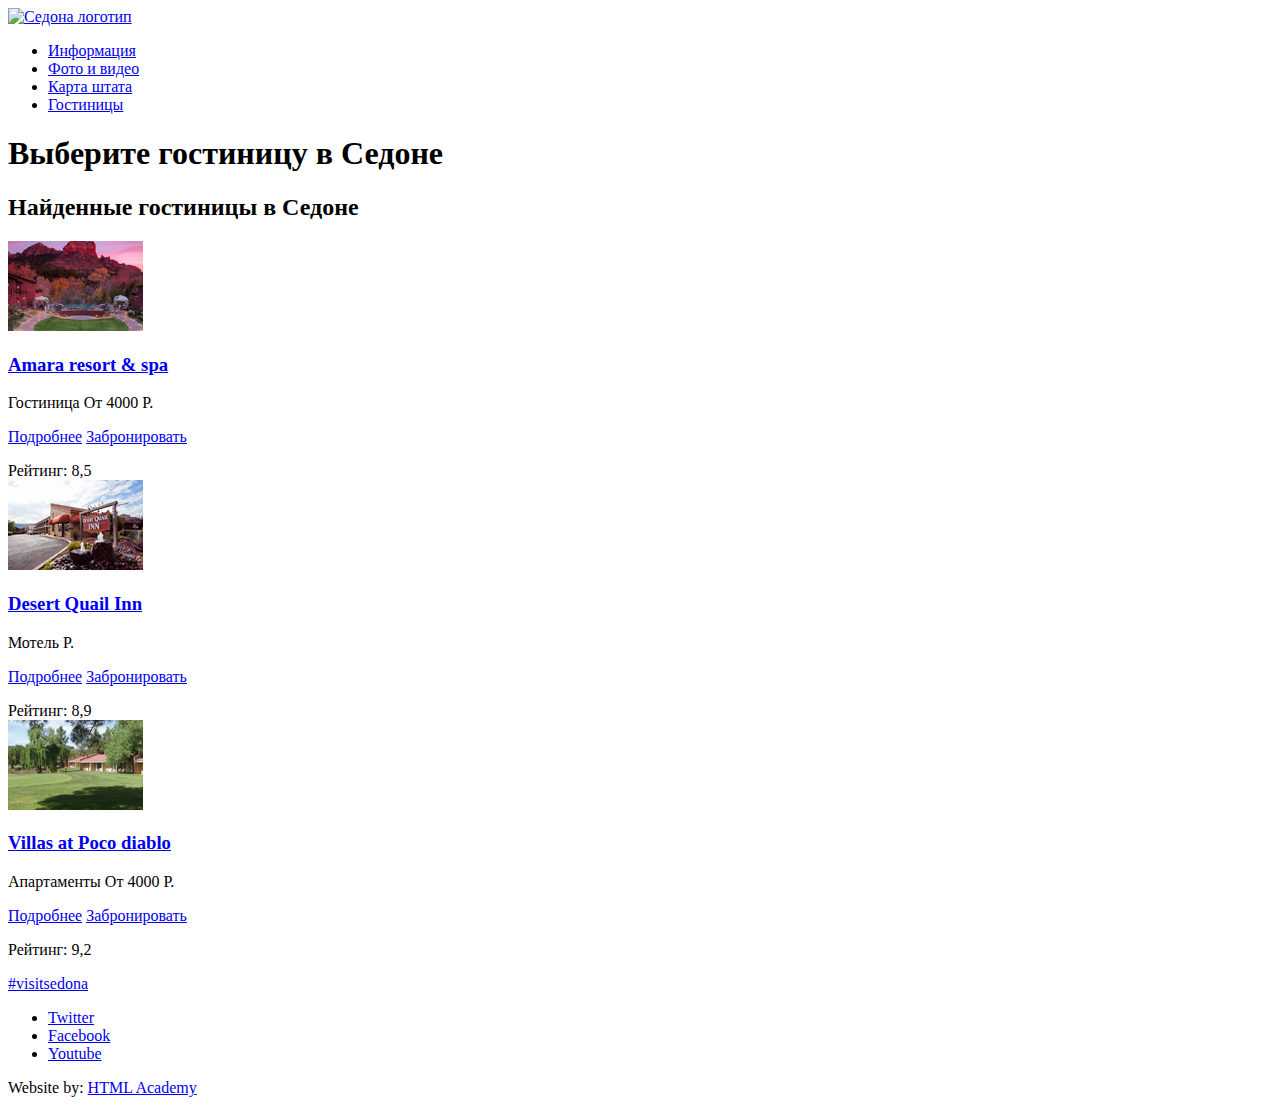
==== hotels.html @ 1a5168df "img переведены в фоны" ====
<!DOCTYPE html>
<html lang="ru">
  <head>
    <meta charset="utf-8">
    <title>HTML Academy: Седона</title>
    <meta name="description" content="Здесь будет дескрип">
    <meta name="keywords" content="Здесь будут ключи">
  </head>
  <body>
    <header class="container">
      <nav class="main-navigation">
        <a class="main-header-logo" href="index.html">
          <img src="img/logo-sedona.svg" width="140" height="71" alt="Седона логотип">
        </a>
        <ul class="main-menu">
          <li>
            <a href="info.html">Информация</a>
          </li>
          <li>
            <a href="photo-video.html">Фото и видео</a>
          </li>
          <li>
            <a href="state-map.html">Карта штата</a>
          </li>
          <li>
            <a href="hotels.html">Гостиницы</a>
          </li>
        </ul>
      </nav>
    </header>
    <main class="container">
      <h1 class="visually-hidden">Выберите гостиницу в Седоне</h1>
      <section class="results">
        <h2 class="visually-hidden">Найденные гостиницы в Седоне</h2>
        <article class="result">
          <div class="hotel-photo">
            <img src="img/amara.jpg" width="135" height="90" alt="Отель Amara resort & spa">
          </div>
          <div class="result-hotel">
            <h3>
              <a href="#">Amara resort & spa</a>
            </h3>
            <span class="type-hotel">Гостиница</span>
            <span class="price-hotel">От 4000 Р.</span>
            <p>
              <a href="#" class="button readmore">Подробнее</a>
              <a href="#" class="button booking">Забронировать</a>
            </p>
          </div>
          <div class="rating-result">
            <div>
              <span class="star"></span>
              <span class="star"></span>
              <span class="star"></span>
              <span class="star"></span>
            </div>
            <span class="rating-result-numb">Рейтинг: 8,5</span>
          </div>
        </article>
        <article class="result">
          <div class="hotel-photo">
          <img src="img/qualinn.jpg" width="135" height="90" alt="Desert Quail Inn">
          </div>
          <div class="result-hotel">
            <h3>
              <a href="#">Desert Quail Inn</a>
            </h3>
            <span class="type-hotel">Мотель Р.</span>
            <p>
              <a href="#" class="button readmore">Подробнее</a>
              <a href="#" class="button booking">Забронировать</a>
            </p>
          </div>
          <div class="rating-result">
            <div>
              <span class="star"></span>
              <span class="star"></span>
              <span class="star"></span>
            </div>
            <span class="rating-result-numb">Рейтинг: 8,9</span>
          </div>
        </article>
        <article class="result">
          <div class="hotel-photo">
            <img src="img/pocodiablo.jpg" width="135" height="90" alt="Villas at Poco diablo">
          </div>
          <div class="result-hotel">
            <h3>
              <a href="#">Villas at Poco diablo</a>
            </h3>
            <span class="type-hotel">Апартаменты</span>
            <span class="price-hotel">От 4000 Р.</span>
            <p>
              <a href="#" class="button readmore">Подробнее</a>
              <a href="#" class="button booking">Забронировать</a>
            </p>
          </div>
          <div class="rating-result">
            <div>
              <span class="star"></span>
              <span class="star"></span>
            </div>
            <span class="rating-result-numb">Рейтинг: 9,2</span>
          </div>
        </article>
      </section>
    </main>
    <footer class="container">
      <p class="sedona-hashtag">
        <a href="#">#visitsedona</a>
      </p>
      <ul>
        <li><a class="social-button" href="#">Twitter</a></li>
        <li><a class="social-button" href="#">Facebook</a></li>
        <li><a class="social-button" href="#">Youtube</a></li>
      </ul>
      <p class="footer-copyright">Website by:
        <a class="button" href="https://htmlacademy.ru">HTML Academy</a>
      </p>
    </footer>
  </body>
</html>
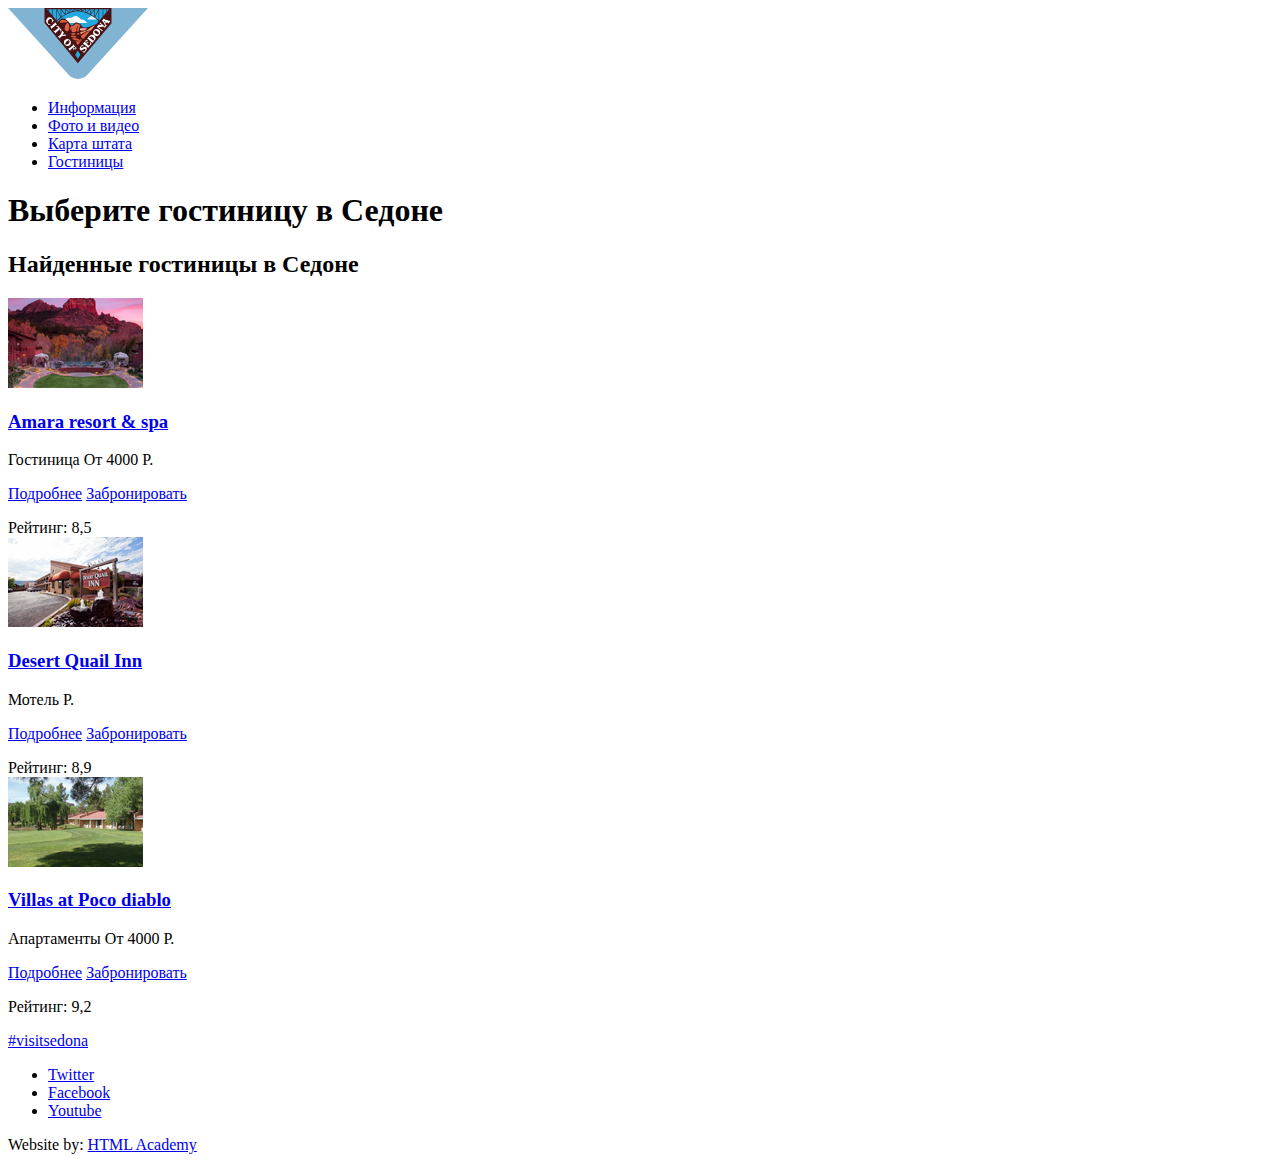
==== commit f9a2caf9: "Добавлена возможность кликов по ссылкам и кнопкам" ====
--- a/hotels.html
+++ b/hotels.html
@@ -9,21 +9,21 @@
   <body>
     <header class="container">
       <nav class="main-navigation">
-        <a class="main-header-logo" href="index.html">
+        <a class="main-header-logo" href="index.html" alt="На главную">
           <img src="img/logo-sedona.svg" width="140" height="71" alt="Седона логотип">
         </a>
         <ul class="main-menu">
           <li>
-            <a href="info.html">Информация</a>
+            <a href="info.html" alt="Информация">Информация</a>
           </li>
           <li>
-            <a href="photo-video.html">Фото и видео</a>
+            <a href="photo-video.html" alt="Фото и видео">Фото и видео</a>
           </li>
           <li>
-            <a href="state-map.html">Карта штата</a>
+            <a href="state-map.html" alt="Карта штата">Карта штата</a>
           </li>
           <li>
-            <a href="hotels.html">Гостиницы</a>
+            <a href="hotels.html" alt="Гостиницы">Гостиницы</a>
           </li>
         </ul>
       </nav>
@@ -110,12 +110,12 @@
         <a href="#">#visitsedona</a>
       </p>
       <ul>
-        <li><a class="social-button" href="#">Twitter</a></li>
-        <li><a class="social-button" href="#">Facebook</a></li>
-        <li><a class="social-button" href="#">Youtube</a></li>
+        <li><a class="social-button" href="#" alt="Посети Седону в Twitter">Twitter</a></li>
+        <li><a class="social-button" href="#" alt="Посети Седону в Facebook">Facebook</a></li>
+        <li><a class="social-button" href="#" alt="Посети Седону в Youtube">Youtube</a></li>
       </ul>
       <p class="footer-copyright">Website by:
-        <a class="button" href="https://htmlacademy.ru">HTML Academy</a>
+        <a class="button" href="https://htmlacademy.ru" alt="Сделано в HTML Academy">HTML Academy</a>
       </p>
     </footer>
   </body>
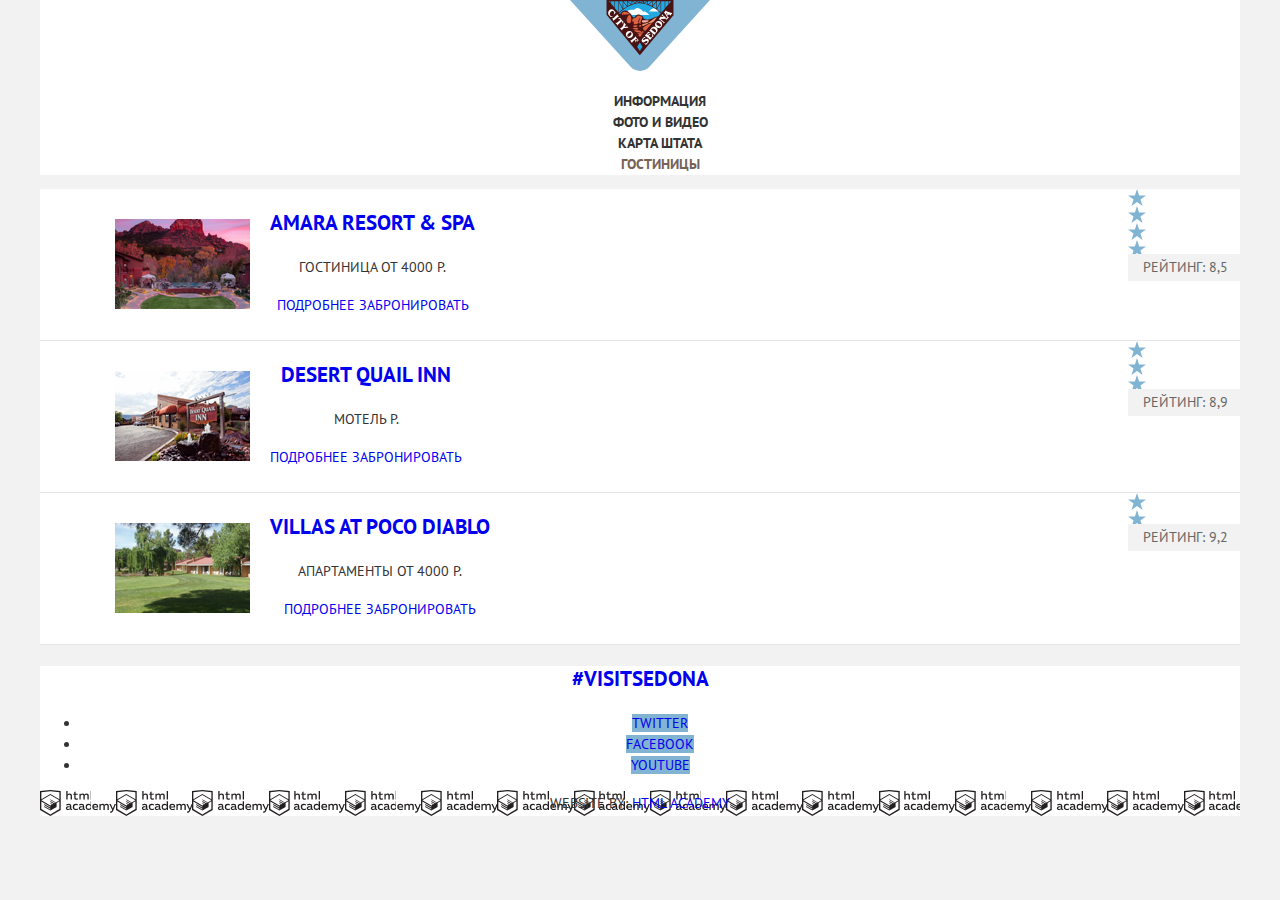
==== commit 5327fac2: "внесены изменения" ====
--- a/hotels.html
+++ b/hotels.html
@@ -1,33 +1,36 @@
 <!DOCTYPE html>
 <html lang="ru">
-  <head>
-    <meta charset="utf-8">
-    <title>HTML Academy: Седона</title>
-    <meta name="description" content="Здесь будет дескрип">
-    <meta name="keywords" content="Здесь будут ключи">
-  </head>
-  <body>
-    <header class="container">
-      <nav class="main-navigation">
-        <a class="main-header-logo" href="index.html" alt="На главную">
-          <img src="img/logo-sedona.svg" width="140" height="71" alt="Седона логотип">
-        </a>
-        <ul class="main-menu">
-          <li>
-            <a href="info.html" alt="Информация">Информация</a>
-          </li>
-          <li>
-            <a href="photo-video.html" alt="Фото и видео">Фото и видео</a>
-          </li>
-          <li>
-            <a href="state-map.html" alt="Карта штата">Карта штата</a>
-          </li>
-          <li>
-            <a href="hotels.html" alt="Гостиницы">Гостиницы</a>
-          </li>
-        </ul>
-      </nav>
-    </header>
+<head>
+  <meta charset="utf-8">
+  <title>HTML Academy: Седона</title>
+  <link href="https://fonts.googleapis.com/css?family=PT+Sans:400,700&subset=latin,cyrillic" rel="stylesheet">
+  <link href="css/normalize.css" rel="stylesheet">
+  <link href="css/style.css" rel="stylesheet">
+  <meta name="description" content="Здесь будет дескрип">
+  <meta name="keywords" content="Здесь будут ключи">
+</head>
+<body>
+  <header class="container">
+    <nav class="main-navigation">
+      <a class="main-header-logo" href="index.html">
+        <img src="img/logo-sedona.svg" width="140" height="71" alt="Седона логотип">
+      </a>
+      <ul class="main-menu">
+        <li>
+          <a href="info.html" class="main-menu-link" title="Информация">Информация</a>
+        </li>
+        <li>
+          <a href="photo-video.html" class="main-menu-link" title="Фото и видео">Фото и видео</a>
+        </li>
+        <li>
+          <a href="state-map.html" class="main-menu-link" title="Карта штата">Карта штата</a>
+        </li>
+        <li>
+          <a href="hotels.html" class="main-menu-link current" title="Гостиницы">Гостиницы</a>
+        </li>
+      </ul>
+    </nav>
+  </header>
     <main class="container">
       <h1 class="visually-hidden">Выберите гостиницу в Седоне</h1>
       <section class="results">
@@ -37,7 +40,7 @@
             <img src="img/amara.jpg" width="135" height="90" alt="Отель Amara resort & spa">
           </div>
           <div class="result-hotel">
-            <h3>
+            <h3 class="name-hotel">
               <a href="#">Amara resort & spa</a>
             </h3>
             <span class="type-hotel">Гостиница</span>
@@ -62,7 +65,7 @@
           <img src="img/qualinn.jpg" width="135" height="90" alt="Desert Quail Inn">
           </div>
           <div class="result-hotel">
-            <h3>
+            <h3 class="name-hotel">
               <a href="#">Desert Quail Inn</a>
             </h3>
             <span class="type-hotel">Мотель Р.</span>
@@ -85,7 +88,7 @@
             <img src="img/pocodiablo.jpg" width="135" height="90" alt="Villas at Poco diablo">
           </div>
           <div class="result-hotel">
-            <h3>
+            <h3 class="name-hotel">
               <a href="#">Villas at Poco diablo</a>
             </h3>
             <span class="type-hotel">Апартаменты</span>
@@ -107,15 +110,15 @@
     </main>
     <footer class="container">
       <p class="sedona-hashtag">
-        <a href="#">#visitsedona</a>
+        <a href="#" title="Наш хэштег">#visitsedona</a>
       </p>
       <ul>
-        <li><a class="social-button" href="#" alt="Посети Седону в Twitter">Twitter</a></li>
-        <li><a class="social-button" href="#" alt="Посети Седону в Facebook">Facebook</a></li>
-        <li><a class="social-button" href="#" alt="Посети Седону в Youtube">Youtube</a></li>
+        <li><a class="social-button" href="#" title="Посети Седону в Twitter">Twitter</a></li>
+        <li><a class="social-button" href="#" title="Посети Седону в Facebook">Facebook</a></li>
+        <li><a class="social-button" href="#" title="Посети Седону в Youtube">Youtube</a></li>
       </ul>
       <p class="footer-copyright">Website by:
-        <a class="button" href="https://htmlacademy.ru" alt="Сделано в HTML Academy">HTML Academy</a>
+        <a class="button" href="https://htmlacademy.ru" title="Сделано в HTML Academy">HTML Academy</a>
       </p>
     </footer>
   </body>
--- a/css/style.css
+++ b/css/style.css
@@ -0,0 +1,356 @@
+body {
+  margin: 0;
+  padding: 0;
+  font-family: "PT Sans", "Arial", sans-serif;
+  font-size: 14px;
+  line-height: 21px;
+  font-weight: normal;
+  color: #333333;
+  text-transform: uppercase;
+  text-align: center;
+  background-color: #f2f2f2;
+}
+a {
+  text-decoration: none;
+}
+.container {
+  width: 1200px;
+  background-color: #ffffff;
+  margin: 0 auto;
+}
+.main-navigation {
+  background-color: #ffffff;
+}
+/*.main-header-logo {
+}*/
+.main-menu {
+  list-style: none;
+  font-weight: 700;
+}
+.main-menu a{
+  color: #333333;
+}
+.main-menu-link:hover,
+.main-menu-link:focus {
+  color: #81b3d2;
+}
+.main-menu-link:active {
+  color: #b2b2b2
+}
+.main-menu-link.current {
+  color: #766357
+}
+.welcome-graphics {
+  min-height: 510px;
+  width: 100%;
+  background-image: url("../img/backgroundphoto.jpg");
+}
+.visually-hidden:not(:focus):not(:active),
+input[type="checkbox"].visually-hidden,
+input[type="radio"].visually-hidden {
+  position: absolute;
+
+  width: 1px;
+  height: 1px;
+  margin: -1px;
+  border: 0;
+  padding: 0;
+
+  white-space: nowrap;
+
+  clip-path: inset(100%);
+  clip: rect(0 0 0 0);
+  overflow: hidden;
+}
+.advantages-h-black {
+  font-size: 21px;
+  line-height: 26px;
+  color: #000000;
+  background-color: #ffffff;
+  font-weight: bold;
+}
+p {
+  line-height: 26px;
+}
+.advantages-detail-text {
+  color: #ffffff;
+  background-color: #81b3d2;
+}
+.advantages-h2-white {
+  font-size: 21px;
+  line-height: 26px;
+  color: #ffffff;
+  font-weight: bold;
+}
+.advantages-list {
+  list-style: none;
+}
+.advantages-detail-description.grey {
+  background-color: #eeeeee;
+}
+.interesting {
+  font-size: 30px;
+  line-height: 36px;
+  color: #000000;
+  font-weight: bold;
+}
+/* форма */
+.search-form-container {
+  position: relative
+}
+.search-btn {
+  margin-top: 35px
+  margin-left: 140px
+  font: inherit;
+  font-size: 21px;
+  text-align: center;
+  color: #ffffff;
+  background-color: #766357;
+  border: none;
+  text-transform: uppercase;
+  width: 568px;
+}
+.search-btn:hover,
+.search-btn:focus {
+  background-color: #604e43;
+}
+.search-btn:active {
+  color: rgba(255, 255, 255, 0.3);
+  background-color: #503e33;
+}
+.search-form {
+  position: absolute;
+  width: 568px;
+  background-color: #ffffff;
+  box-shadow: 7px 7px 15px rgba(0,1,1,0.15);
+  left: 50%;
+  transform: translateX(-300px);
+}
+.date {
+  line-height: 26px;
+  font-size: 14px;
+  color: #000000;
+  font-weight: bold;
+  text-align: left;
+  text-transform: uppercase;
+  background-color: #f2f2f2;
+  border: none;
+}
+.date:hover,
+.date:focus {
+  color: #000000;
+  background-color: #ebebeb;
+}
+.date:active {
+  color: #000000;
+  background-color: #ffffff;
+  border: 2px solid #e5e5e5;
+  border-color: #e5e5e5;
+}
+.form-line label {
+  font: inherit;
+  line-height: 26px;
+  font-size: 14px;
+  font-weight: bold;
+  color: #000000;
+  text-align: left;
+  text-transform: uppercase;
+}
+.search-form input {
+  line-height: 26px;
+  font-size: 14px;
+  color: #000000;
+  font-weight: bold;
+  text-align: left;
+  text-transform: uppercase;
+  background-color: #f2f2f2;
+  border: none;
+}
+.calendar {
+  margin: 0 auto;
+  font: inherit;
+  width: 38px;
+  height: 38px;
+  font-size: 0;
+  display: block;
+  background-position: center;
+  background-image: url("../img/calendar.svg");
+  background-repeat: no-repeat;
+  background-color: #f2f2f2;
+}
+.calendar:hover,
+.calendar:focus {
+  background-color: #ffffff;
+}
+.calendar:active {
+  background-color: #81b3d2;
+
+}
+.date:hover,
+.date:focus {
+  color: #000000;
+  background-color: #ebebeb;
+}
+.date:active {
+  background-color: #ffffff;
+  border: 2px solid #e5e5e5;
+  border-color: #e5e5e5;
+}
+.unit.field {
+  line-height: 26px;
+  font-size: 14px;
+  color: #000000;
+  font-weight: bold;
+  text-transform: uppercase;
+  background-color: #f2f2f2;
+  border: none;
+  text-align: center;
+}
+.minus-btn {
+  line-height: 26px;
+  font-size: 14px;
+  color: #000000;
+  font-weight: bold;
+  text-align: center;
+  text-transform: uppercase;
+  background-color: #f2f2f2;
+  border: none;
+}
+.minus-btn:hover,
+.minus-btn:focus {
+  background-color: #ffffff;
+}
+.minus:active {
+  background-color: #81b3d2;
+}
+.plus-btn {
+  line-height: 26px;
+  font-size: 14px;
+  color: #000000;
+  font-weight: bold;
+  text-align: center;
+  text-transform: uppercase;
+  background-color: #f2f2f2;
+  border: none;
+}
+.plus-btn:hover,
+.plus-btn:focus {
+  background-color: #ffffff;
+}
+.plus-btn:active {
+  background-color: #81b3d2;
+}
+.find-btn {
+  font: inherit;
+  font-size: 21px;
+  color: #ffffff;
+  background-color: #81b3d2;
+  border: none;
+  text-transform: uppercase;
+  font-weight: bold;
+}
+.find-btn:hover,
+.find-btn:focus {
+  background-color: #669ec0;
+}
+.find-btn:active {
+  color: rgba(255, 255, 255, 0.3);
+  background-color: #5496bd;
+}
+/*Список гостиниц*/
+.result {
+    border-bottom: 1px solid #e5e5e5;
+    display: flex;
+}
+.rating-result {
+  margin-left: auto;
+}
+.rating-result-numb {
+  color: #666666;
+  background-color: #f2f2f2;
+  padding: 4px 12px 5px 15px
+}
+.star {
+  background-image: url("../img/star.svg");
+  background-position: center;
+  background-repeat: no-repeat;
+  display: block;
+  width: 18px;
+  height: 17px;
+}
+.hotel-photo {
+  padding: 30px 20px 25px 75px;
+}
+.name-hotel {
+  font-size: 21px;
+  line-height: 26px;
+  color: #ffffff;
+  font-weight: bold;
+}
+.name-hotel:hover,
+.name-hotel:focus {
+  color: #81b3d2
+}
+.name-hotel:active {
+  color: #b2b2b2
+}
+/*футер*/
+.sedona-hashtag {
+  font-size: 21px;
+  line-height: 26px;
+  font-weight: 700;
+  color: #000000;
+  text-decoration: none;
+}
+.social-button {
+  width: 46px;
+  height: 48px;
+  background-color: #81b3d2;
+  background-repeat: no-repeat;
+  list-style: none;
+}
+.social-button-tw {
+  background-image: url("../img/swtwitter.svg");
+}
+.social-button-tw:hover,
+.social-button-tw:focus {
+  background-color: #669ec0;
+}
+.social-button-tw:active {
+  background-color: #5496bd;
+}
+.social-button-fb {
+  background-image: url("../img/swfb.svg");
+}
+.social-button-fb:hover,
+.social-button-fb:focus {
+  background-color: #669ec0;
+}
+.social-button-fb:active {
+  background-color: #5496bd;
+}
+.social-button-you {
+  background-image: url("../img/swyoutube.svg");
+}
+.social-button-you:hover,
+.social-button-you:focus {
+  background-color: #669ec0;
+}
+.social-button-you:active {
+  background-color: #5496bd;
+}
+.footer-copyright {
+  background-image: url("../img/logo-htmlacademy.svg")
+}
+.button-copyright {
+  width: 115px;
+  height: 41px;
+  fill: #231f20;
+}
+.button-copyright:hover,
+.button-copyright:focus {
+  fill: #81b3d2;
+}
+.button-copyright {
+  fill: #bdbbbc;
+}
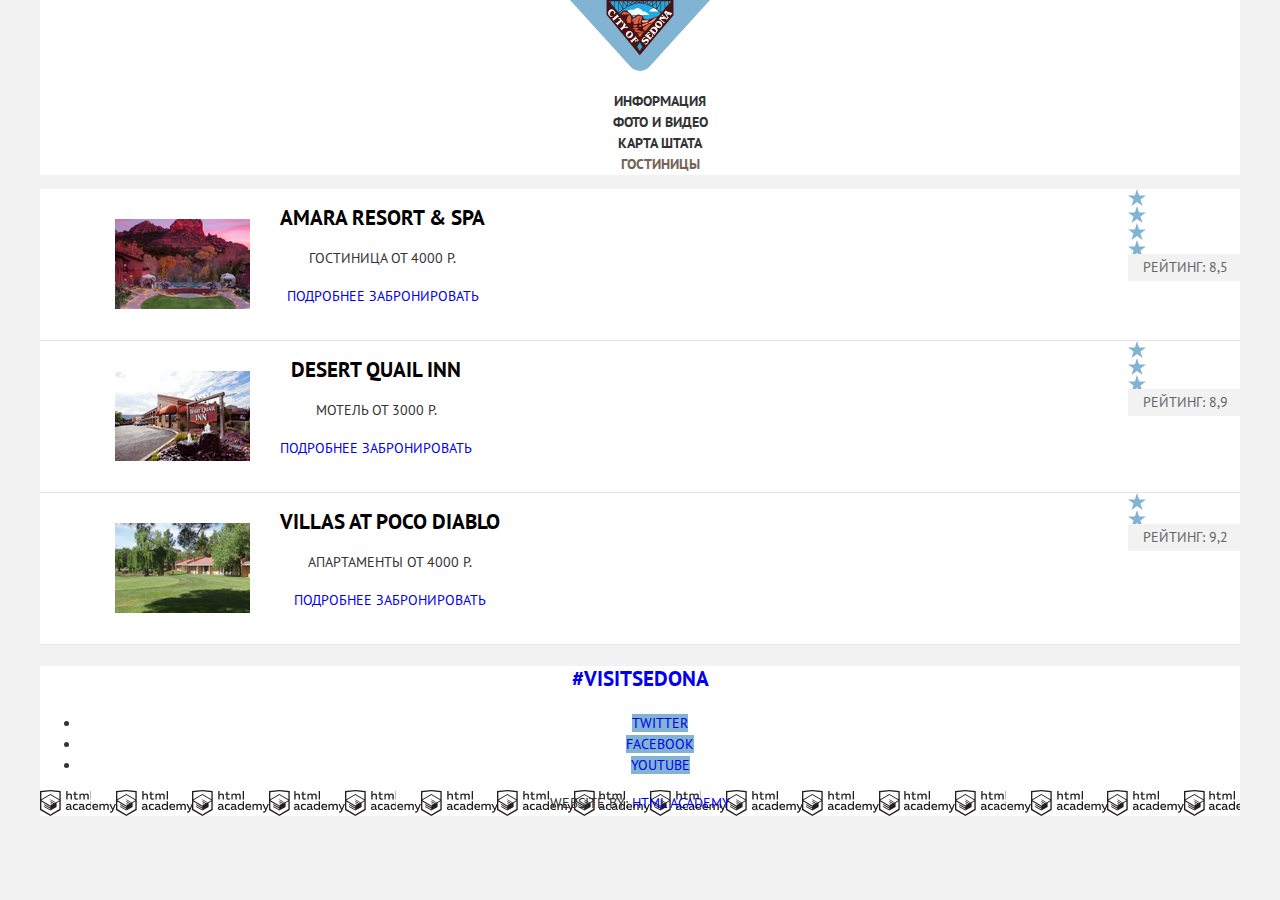
==== commit 654bca7e: "изменения" ====
--- a/hotels.html
+++ b/hotels.html
@@ -46,8 +46,8 @@
             <span class="type-hotel">Гостиница</span>
             <span class="price-hotel">От 4000 Р.</span>
             <p>
-              <a href="#" class="button readmore">Подробнее</a>
-              <a href="#" class="button booking">Забронировать</a>
+              <a href="#" class="button-readmore">Подробнее</a>
+              <a href="#" class="button-booking">Забронировать</a>
             </p>
           </div>
           <div class="rating-result">
@@ -68,10 +68,11 @@
             <h3 class="name-hotel">
               <a href="#">Desert Quail Inn</a>
             </h3>
-            <span class="type-hotel">Мотель Р.</span>
+            <span class="type-hotel">Мотель</span>
+            <span class="price-hotel">От 3000 Р.</span>
             <p>
-              <a href="#" class="button readmore">Подробнее</a>
-              <a href="#" class="button booking">Забронировать</a>
+              <a href="#" class="button-readmore">Подробнее</a>
+              <a href="#" class="button-booking">Забронировать</a>
             </p>
           </div>
           <div class="rating-result">
@@ -94,8 +95,8 @@
             <span class="type-hotel">Апартаменты</span>
             <span class="price-hotel">От 4000 Р.</span>
             <p>
-              <a href="#" class="button readmore">Подробнее</a>
-              <a href="#" class="button booking">Забронировать</a>
+              <a href="#" class="button-readmore">Подробнее</a>
+              <a href="#" class="button-booking">Забронировать</a>
             </p>
           </div>
           <div class="rating-result">
--- a/css/style.css
+++ b/css/style.css
@@ -279,19 +279,21 @@
   height: 17px;
 }
 .hotel-photo {
-  padding: 30px 20px 25px 75px;
-}
-.name-hotel {
-  font-size: 21px;
-  line-height: 26px;
-  color: #ffffff;
-  font-weight: bold;
-}
-.name-hotel:hover,
-.name-hotel:focus {
+  padding: 30px 30px 25px 75px;
+}
+.name-hotel a{
+  margin-top: 25px;
+  margin-bottom: 6px;
+  font-size: 21px;
+  line-height: 26px;
+  color: #000000;
+  font-weight: bold;
+}
+.name-hotel a:hover,
+.name-hotel a:focus {
   color: #81b3d2
 }
-.name-hotel:active {
+.name-hotel a:active {
   color: #b2b2b2
 }
 /*футер*/
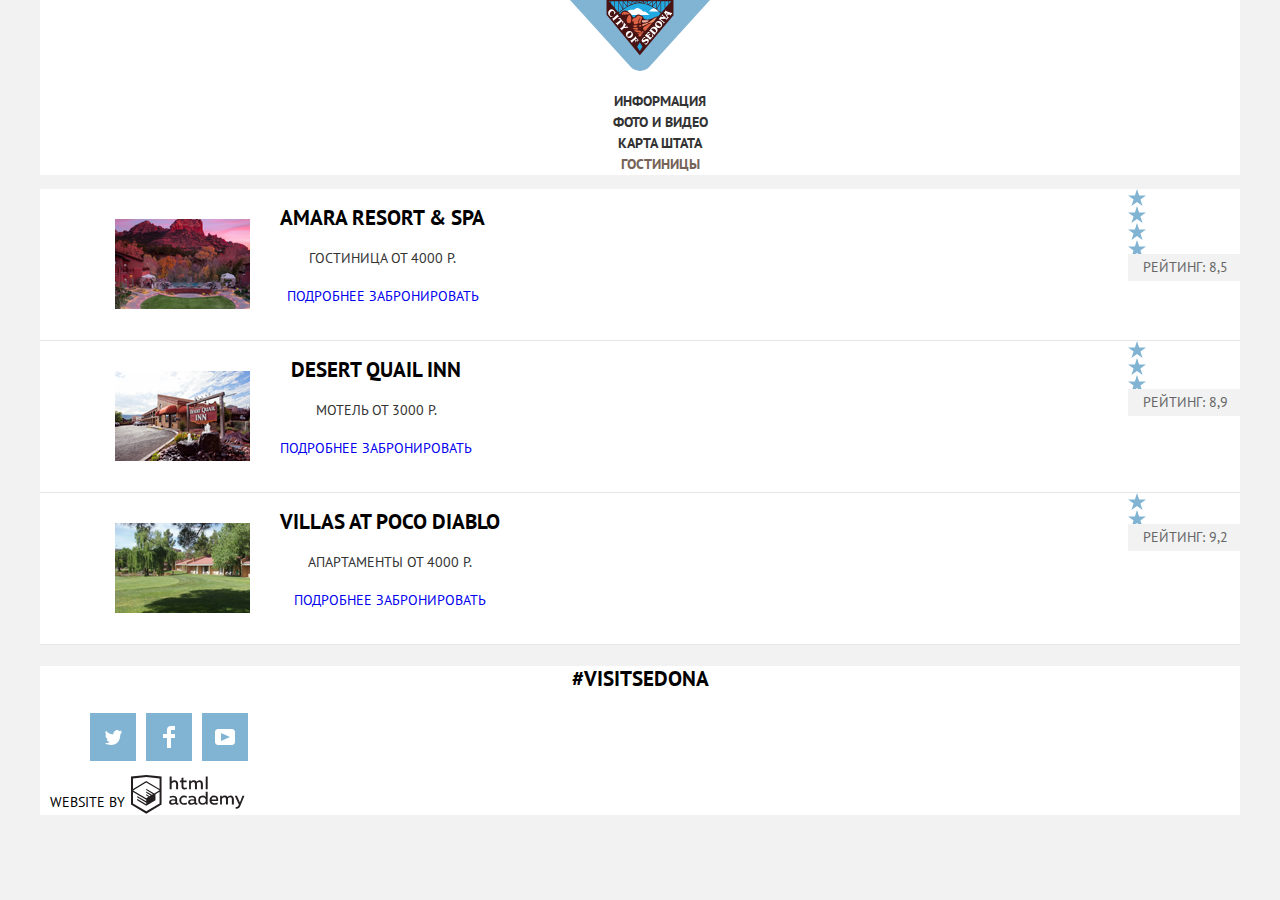
==== commit 73b24c93: "Поправлена форма на главной, футер, изменена карта" ====
--- a/hotels.html
+++ b/hotels.html
@@ -110,17 +110,33 @@
       </section>
     </main>
     <footer class="container">
-      <p class="sedona-hashtag">
-        <a href="#" title="Наш хэштег">#visitsedona</a>
-      </p>
-      <ul>
-        <li><a class="social-button" href="#" title="Посети Седону в Twitter">Twitter</a></li>
-        <li><a class="social-button" href="#" title="Посети Седону в Facebook">Facebook</a></li>
-        <li><a class="social-button" href="#" title="Посети Седону в Youtube">Youtube</a></li>
+      <p class="sedona-hashtag" title="Наш хэштег">#visitsedona</p>
+      <ul class="social-buttons">
+        <li class="social-button">
+          <a class="social-button-tw" href="#" title="Посети Седону в Twitter">
+            <span class="visually-hidden">Twitter</span>
+          </a>
+        </li>
+        <li class="social-button">
+          <a class="social-button-fb" href="#" title="Посети Седону в Facebook">
+            <span class="visually-hidden">Facebook</span>
+          </a>
+        </li>
+        <li class="social-button">
+          <a class="social-button-you" href="#" title="Посети Седону в Youtube">
+            <span class="visually-hidden">Youtube</span>
+          </a>
+        </li>
       </ul>
-      <p class="footer-copyright">Website by:
-        <a class="button" href="https://htmlacademy.ru" title="Сделано в HTML Academy">HTML Academy</a>
-      </p>
+      <div class="footer-copyright">
+        <p class="copyright-text">Website by</p>
+        <a class="button-copyright" href="https://htmlacademy.ru" title="Сделано в HTML Academy">
+          <svg class="copyright-logo" xmlns="http://www.w3.org/2000/svg" viewBox="0 0 115 41" width="115" height="41">
+            <title>HTML Academy</title>
+            <path d="M46.84 28.22a2.07 2.07 0 0 0 .58-.11v1.4a3.41 3.41 0 0 1-1.24.22 1.75 1.75 0 0 1-1.75-1 5.08 5.08 0 0 1-3.3 1.13c-1.59 0-3.06-.87-3.06-2.68 0-2.24 2.08-2.93 3.9-2.93a11.63 11.63 0 0 1 2.28.26v-.31c0-1.09-.8-1.86-2.3-1.86a7.79 7.79 0 0 0-3.15.67v-1.79a10.72 10.72 0 0 1 3.35-.58c2.48 0 4 1.18 4 3.83v3.14a.57.57 0 0 0 .69.61zm-6.76-1.19a1.42 1.42 0 0 0 1.64 1.29 3.56 3.56 0 0 0 2.53-1v-1.51a10.21 10.21 0 0 0-1.9-.22c-1.1.01-2.27.35-2.27 1.45zM53.06 20.62a5.29 5.29 0 0 1 2.7.67v1.79a4.28 4.28 0 0 0-2.42-.73 2.89 2.89 0 1 0 0 5.76 5.26 5.26 0 0 0 2.55-.67v1.8a6.58 6.58 0 0 1-2.9.6 4.42 4.42 0 0 1-4.72-4.54 4.54 4.54 0 0 1 4.79-4.68zM65.84 28.22a2.07 2.07 0 0 0 .58-.11v1.4a3.41 3.41 0 0 1-1.24.22 1.75 1.75 0 0 1-1.75-1 5.08 5.08 0 0 1-3.3 1.13c-1.59 0-3.06-.87-3.06-2.68 0-2.24 2.08-2.93 3.9-2.93a11.63 11.63 0 0 1 2.28.26v-.31c0-1.09-.8-1.86-2.3-1.86a7.79 7.79 0 0 0-3.15.67v-1.79a10.72 10.72 0 0 1 3.35-.58c2.48 0 4 1.18 4 3.83v3.14a.57.57 0 0 0 .69.61zm-6.76-1.19a1.42 1.42 0 0 0 1.64 1.29 3.56 3.56 0 0 0 2.53-1v-1.51a10.21 10.21 0 0 0-1.9-.22c-1.11.01-2.27.35-2.27 1.45zM76.67 16.85v12.76h-1.76v-1.39a4.07 4.07 0 0 1-3.35 1.62 4.62 4.62 0 0 1 0-9.22 4 4 0 0 1 3.15 1.37v-5.14h2zm-4.76 5.48a2.9 2.9 0 0 0 0 5.8 3 3 0 0 0 2.79-1.84v-2.13a3.06 3.06 0 0 0-2.79-1.83zM82.99 20.62c3.48 0 4.68 2.81 4.12 5.34h-6.58c.22 1.57 1.75 2.22 3.35 2.22a6.41 6.41 0 0 0 2.77-.62v1.68a7.5 7.5 0 0 1-3.14.6c-2.68 0-5-1.53-5-4.61a4.39 4.39 0 0 1 4.48-4.61zm.09 1.62a2.39 2.39 0 0 0-2.57 2.26h4.85a2.06 2.06 0 0 0-2.28-2.26zM89.1 29.61v-8.75h1.73v1.09a4 4 0 0 1 2.92-1.33 3 3 0 0 1 2.73 1.4 4.33 4.33 0 0 1 3.06-1.4 3.21 3.21 0 0 1 3.32 3.52v5.47h-2V24.2a1.67 1.67 0 0 0-1.73-1.84 2.94 2.94 0 0 0-2.17 1.18V29.61h-2V24.2a1.67 1.67 0 0 0-1.73-1.84 3.11 3.11 0 0 0-2.32 1.35v5.91h-2zM111.47 20.86h2l-4.1 9.93c-.95 2.28-2.19 3-3.52 3a5 5 0 0 1-1.15-.15v-1.66a3 3 0 0 0 .89.13c.95 0 1.66-.67 2.17-2l.18-.44-4.16-8.82h2.13l3 6.6zM40.66 1.53v5a4 4 0 0 1 2.83-1.2A3.41 3.41 0 0 1 47.1 8.9v5.41h-2V9.15a1.9 1.9 0 0 0-2-2.1 3.08 3.08 0 0 0-2.44 1.46v5.8h-2V1.53h2zM52.43 2.42v3.12h3.17v1.71h-3.17v4c0 1.15.53 1.53 1.66 1.53a4.71 4.71 0 0 0 1.77-.35v1.68a7.14 7.14 0 0 1-2.35.38 2.68 2.68 0 0 1-3-2.88V7.23h-1.6V5.52h1.57V2.88zM58.1 14.29V5.54h1.73v1.09a4 4 0 0 1 2.92-1.33 3 3 0 0 1 2.73 1.4 4.33 4.33 0 0 1 3.06-1.4 3.21 3.21 0 0 1 3.32 3.52v5.47h-2V8.88a1.67 1.67 0 0 0-1.73-1.84 2.94 2.94 0 0 0-2.17 1.18V14.29h-2V8.88a1.67 1.67 0 0 0-1.73-1.84 3.11 3.11 0 0 0-2.32 1.35v5.91h-2zM74.72 1.52h1.95v12.76h-1.95zM15.44.02h-.16L0 1.62v28l15.28 9.09 15.28-9.09v-28zm13.12 28.45l-13.28 7.9L2 28.47V16.99l13.22 7.87v1.43l-9.07-5.4v1.38l9.11 5.47v1.46l-9.1-5.42v1.38l9.11 5.47 9.19-5.5V19.22l4.1-2.45v11.67zm0-13.16l-3.65 2.14-1.68 1-8-4.76v1.38l6.84 4.07h-.06l-.15.09-1 .57-5.64-3.36v1.38l4.45 2.65-1.05.7-3.36-2v1.38l2.21 1.3-2.25 1.35-13.16-7.82 13.17-7.92zm0-1.39L15.21 6.05l-13.2 7.86V3.41l13.28-1.39 13.28 1.39v10.51z"/>
+          </svg>
+        </a>
+      </div>
     </footer>
   </body>
 </html>
--- a/css/style.css
+++ b/css/style.css
@@ -49,15 +49,12 @@
 input[type="checkbox"].visually-hidden,
 input[type="radio"].visually-hidden {
   position: absolute;
-
   width: 1px;
   height: 1px;
   margin: -1px;
   border: 0;
   padding: 0;
-
   white-space: nowrap;
-
   clip-path: inset(100%);
   clip: rect(0 0 0 0);
   overflow: hidden;
@@ -96,19 +93,19 @@
 }
 /* форма */
 .search-form-container {
-  position: relative
+  position: relative;
 }
 .search-btn {
-  margin-top: 35px
-  margin-left: 140px
-  font: inherit;
-  font-size: 21px;
+  padding: 3px 17px;
+  font-size: 21px;
+  font-weight: bold;
   text-align: center;
   color: #ffffff;
   background-color: #766357;
   border: none;
   text-transform: uppercase;
-  width: 568px;
+  width: 513px;
+  padding: 30px 90px;
 }
 .search-btn:hover,
 .search-btn:focus {
@@ -120,11 +117,12 @@
 }
 .search-form {
   position: absolute;
-  width: 568px;
+  width: 513px;
   background-color: #ffffff;
   box-shadow: 7px 7px 15px rgba(0,1,1,0.15);
-  left: 50%;
+  left: 51%;
   transform: translateX(-300px);
+  padding: 30px;
 }
 .date {
   line-height: 26px;
@@ -135,20 +133,22 @@
   text-transform: uppercase;
   background-color: #f2f2f2;
   border: none;
+  margin: 35px;
 }
 .date:hover,
 .date:focus {
   color: #000000;
   background-color: #ebebeb;
+  outline: none;
 }
 .date:active {
   color: #000000;
   background-color: #ffffff;
   border: 2px solid #e5e5e5;
   border-color: #e5e5e5;
+  outline: none;
 }
 .form-line label {
-  font: inherit;
   line-height: 26px;
   font-size: 14px;
   font-weight: bold;
@@ -168,33 +168,32 @@
 }
 .calendar {
   margin: 0 auto;
-  font: inherit;
-  width: 38px;
-  height: 38px;
-  font-size: 0;
-  display: block;
-  background-position: center;
-  background-image: url("../img/calendar.svg");
-  background-repeat: no-repeat;
-  background-color: #f2f2f2;
+  display: block;
+  background-position: center;
+  background-repeat: no-repeat;
+  background-color: #f2f2f2;
+  fill: #cacaca;
 }
 .calendar:hover,
 .calendar:focus {
-  background-color: #ffffff;
+  fill: #000000;
+  outline: none;
 }
 .calendar:active {
-  background-color: #81b3d2;
-
+  fill: #81b3d2;
+  outline: none;
 }
 .date:hover,
 .date:focus {
   color: #000000;
   background-color: #ebebeb;
+  outline: none;
 }
 .date:active {
   background-color: #ffffff;
   border: 2px solid #e5e5e5;
   border-color: #e5e5e5;
+  outline: none;
 }
 .unit.field {
   line-height: 26px;
@@ -206,39 +205,23 @@
   border: none;
   text-align: center;
 }
-.minus-btn {
-  line-height: 26px;
-  font-size: 14px;
-  color: #000000;
+.sign-btn {
+  line-height: 26px;
+  font-size: 14px;
+  color: #a9a9a9;
   font-weight: bold;
   text-align: center;
   text-transform: uppercase;
   background-color: #f2f2f2;
-  border: none;
-}
-.minus-btn:hover,
-.minus-btn:focus {
-  background-color: #ffffff;
-}
-.minus:active {
-  background-color: #81b3d2;
-}
-.plus-btn {
-  line-height: 26px;
-  font-size: 14px;
-  color: #000000;
-  font-weight: bold;
-  text-align: center;
-  text-transform: uppercase;
-  background-color: #f2f2f2;
-  border: none;
-}
-.plus-btn:hover,
-.plus-btn:focus {
-  background-color: #ffffff;
-}
-.plus-btn:active {
-  background-color: #81b3d2;
+}
+.sign-btn:hover,
+.sign-btn:focus {
+  color: #000000;
+  outline: none;
+}
+.sign-btn:active {
+  color: #81b3d2;
+  outline: none;
 }
 .find-btn {
   font: inherit;
@@ -248,14 +231,19 @@
   border: none;
   text-transform: uppercase;
   font-weight: bold;
+  width: 460px;
+  margin-top: 55px;
+  padding: 18px;
 }
 .find-btn:hover,
 .find-btn:focus {
   background-color: #669ec0;
+  outline: none;
 }
 .find-btn:active {
   color: rgba(255, 255, 255, 0.3);
   background-color: #5496bd;
+  outline: none;
 }
 /*Список гостиниц*/
 .result {
@@ -297,32 +285,55 @@
   color: #b2b2b2
 }
 /*футер*/
-.sedona-hashtag {
+.map {
+  position: relative;
+}
+.footer-index {
+  position: absolute;
+  bottom: 0;
+  background: rgba(255,255,255,0.902);
+  width: 1200px;
+}
+.sedona-hashtag{
   font-size: 21px;
   line-height: 26px;
   font-weight: 700;
   color: #000000;
   text-decoration: none;
 }
-.social-button {
+.social-buttons {
+  list-style: none;
+  display: flex;
+}
+.social-button{
+  margin-left: 10px;
+  background-color: #81b3d2;
+  background-repeat: no-repeat;
+  display: flex;
+}
+.social-button-tw{
+  background-image: url("../img/swtwitter.svg");
+  background-position: center;
+  background-repeat: no-repeat;
+  display: block;
   width: 46px;
   height: 48px;
-  background-color: #81b3d2;
-  background-repeat: no-repeat;
-  list-style: none;
-}
-.social-button-tw {
-  background-image: url("../img/swtwitter.svg");
 }
 .social-button-tw:hover,
-.social-button-tw:focus {
+.social-button-tw:focus{
   background-color: #669ec0;
 }
 .social-button-tw:active {
   background-color: #5496bd;
+  opacity: 0.33;
 }
 .social-button-fb {
   background-image: url("../img/swfb.svg");
+  background-position: center;
+  background-repeat: no-repeat;
+  display: block;
+  width: 46px;
+  height: 48px;
 }
 .social-button-fb:hover,
 .social-button-fb:focus {
@@ -330,9 +341,15 @@
 }
 .social-button-fb:active {
   background-color: #5496bd;
+  opacity: 0.33;
 }
 .social-button-you {
   background-image: url("../img/swyoutube.svg");
+  background-position: center;
+  background-repeat: no-repeat;
+  display: block;
+  width: 46px;
+  height: 48px;
 }
 .social-button-you:hover,
 .social-button-you:focus {
@@ -340,19 +357,33 @@
 }
 .social-button-you:active {
   background-color: #5496bd;
+  opacity: 0.33;
 }
 .footer-copyright {
-  background-image: url("../img/logo-htmlacademy.svg")
+  display: flex;
+  height: 40px;
+  padding-left: 10px;
+  padding-right: 10px;
+}
+.copyright-text {
+  display: block;
+  margin-right: 6px;
+  color: #000000;
 }
 .button-copyright {
   width: 115px;
   height: 41px;
   fill: #231f20;
 }
+.button-copyright a {
+  display: block;
+  width: 115px;
+  height: 41px;
+}
 .button-copyright:hover,
 .button-copyright:focus {
   fill: #81b3d2;
 }
-.button-copyright {
+.button-copyright:active {
   fill: #bdbbbc;
 }
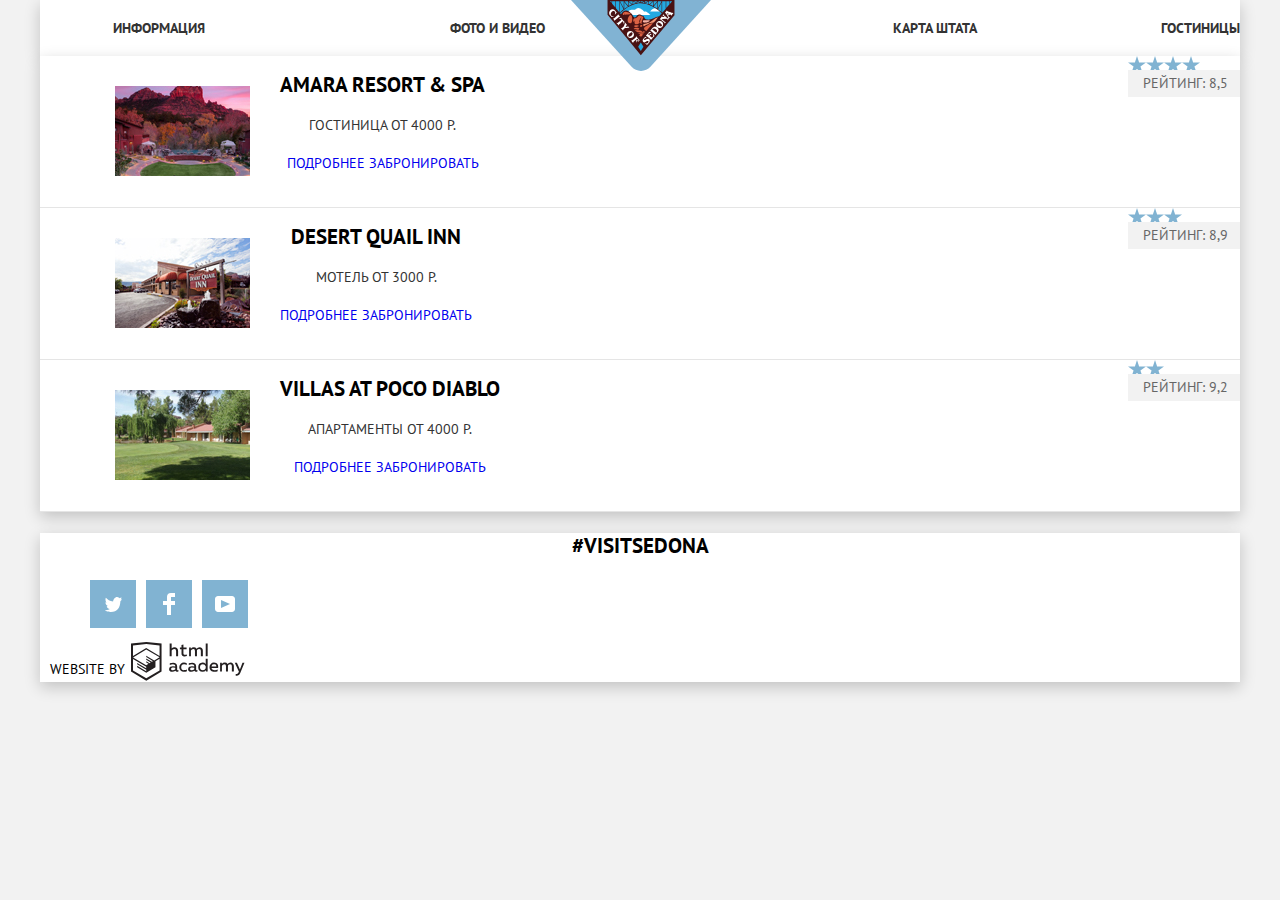
==== commit 05f0a462: "Правки в форму, header" ====
--- a/hotels.html
+++ b/hotels.html
@@ -10,23 +10,23 @@
   <meta name="keywords" content="Здесь будут ключи">
 </head>
 <body>
-  <header class="container">
+  <header class="container header">
     <nav class="main-navigation">
       <a class="main-header-logo" href="index.html">
         <img src="img/logo-sedona.svg" width="140" height="71" alt="Седона логотип">
       </a>
       <ul class="main-menu">
-        <li>
+        <li class="main-menu-left">
           <a href="info.html" class="main-menu-link" title="Информация">Информация</a>
         </li>
-        <li>
+        <li class="main-menu-left">
           <a href="photo-video.html" class="main-menu-link" title="Фото и видео">Фото и видео</a>
         </li>
-        <li>
+        <li class="main-menu-right">
           <a href="state-map.html" class="main-menu-link" title="Карта штата">Карта штата</a>
         </li>
-        <li>
-          <a href="hotels.html" class="main-menu-link current" title="Гостиницы">Гостиницы</a>
+        <li class="main-menu-right">
+          <a href="hotels.html" class="main-menu-link" title="Гостиницы">Гостиницы</a>
         </li>
       </ul>
     </nav>
@@ -51,7 +51,7 @@
             </p>
           </div>
           <div class="rating-result">
-            <div>
+            <div class="stars">
               <span class="star"></span>
               <span class="star"></span>
               <span class="star"></span>
@@ -76,7 +76,7 @@
             </p>
           </div>
           <div class="rating-result">
-            <div>
+            <div class="stars">
               <span class="star"></span>
               <span class="star"></span>
               <span class="star"></span>
@@ -100,7 +100,7 @@
             </p>
           </div>
           <div class="rating-result">
-            <div>
+            <div class="stars">
               <span class="star"></span>
               <span class="star"></span>
             </div>
--- a/css/style.css
+++ b/css/style.css
@@ -9,23 +9,41 @@
   text-transform: uppercase;
   text-align: center;
   background-color: #f2f2f2;
+  position: relative;
 }
 a {
   text-decoration: none;
 }
 .container {
-  width: 1200px;
-  background-color: #ffffff;
-  margin: 0 auto;
+  position: relative;
+  max-width: 1200px;
+  margin-left: auto;
+  margin-right: auto;
+  background-color: #fff;
+  box-shadow: 0 5px 15px 0 rgba(0,1,1,.2);
+}
+.container .header {
+  position: relative;
+  background-color: #fff;
+  z-index: 1;
 }
 .main-navigation {
   background-color: #ffffff;
 }
-/*.main-header-logo {
-}*/
+.main-header-logo {
+  position: absolute;
+  top: 0;
+  left: 50%;
+  margin-left: -69px;
+  z-index: 1;
+}
 .main-menu {
+  line-height: 26px;
   list-style: none;
   font-weight: 700;
+  display: flex;
+  margin: 0;
+  padding: 0;
 }
 .main-menu a{
   color: #333333;
@@ -40,10 +58,35 @@
 .main-menu-link.current {
   color: #766357
 }
+.main-menu-left {
+  padding-right: auto;
+  width: 22.73%;
+  padding: 15px 0;
+  margin-left: 73px;
+  text-align: left;
+}
+.main-menu-right {
+  padding-left: 40px;
+  margin-left: auto;
+  text-align: right;
+  width: 22.73%;
+  padding: 15px 0;
+}
+/*body*/
 .welcome-graphics {
   min-height: 510px;
   width: 100%;
   background-image: url("../img/backgroundphoto.jpg");
+  border-style: none;
+  position: relative;
+  background-color: #e3edf6;
+}
+.intro-welcome {
+  display: block;
+  margin-left: auto;
+  margin-right: auto;
+  padding-top: 76px;
+  padding-bottom: 80px;
 }
 .visually-hidden:not(:focus):not(:active),
 input[type="checkbox"].visually-hidden,
@@ -96,7 +139,6 @@
   position: relative;
 }
 .search-btn {
-  padding: 3px 17px;
   font-size: 21px;
   font-weight: bold;
   text-align: center;
@@ -104,8 +146,11 @@
   background-color: #766357;
   border: none;
   text-transform: uppercase;
-  width: 513px;
-  padding: 30px 90px;
+  width: 568px;
+  padding: 33px 90px;
+  display: block;
+  margin: auto;
+  box-sizing: border-box;
 }
 .search-btn:hover,
 .search-btn:focus {
@@ -117,12 +162,14 @@
 }
 .search-form {
   position: absolute;
-  width: 513px;
+  width: 568px;
   background-color: #ffffff;
   box-shadow: 7px 7px 15px rgba(0,1,1,0.15);
-  left: 51%;
-  transform: translateX(-300px);
+  left: 50%;
+  transform: translateX(-284px);
   padding: 30px;
+  z-index: 1;
+  box-sizing: border-box;
 }
 .date {
   line-height: 26px;
@@ -148,31 +195,56 @@
   border-color: #e5e5e5;
   outline: none;
 }
+.form-line {
+  display: flex;
+}
 .form-line label {
   line-height: 26px;
   font-size: 14px;
   font-weight: bold;
   color: #000000;
+  text-align: center;
+  text-transform: uppercase;
+}
+.half-width {
+  width: 50%;
+}
+.form-line-age {
+  display: flex;
+}
+.calendar-container {
+  display: flex;
+  background-color: #f2f2f2;
+}
+.search-form input {
+  line-height: 26px;
+  font-size: 14px;
+  color: #000000;
+  font-weight: bold;
   text-align: left;
   text-transform: uppercase;
-}
-.search-form input {
-  line-height: 26px;
-  font-size: 14px;
-  color: #000000;
-  font-weight: bold;
-  text-align: left;
-  text-transform: uppercase;
-  background-color: #f2f2f2;
-  border: none;
+  margin: 0;
+  padding: 0;
+}
+input::-webkit-input-placeholder { /* Chrome/Opera/Safari */
+  color: #000000;
+}
+input::-moz-placeholder { /* Firefox 19+ */
+  color: #000000;
+}
+input:-ms-input-placeholder { /* IE 10+ */
+  color: #000000;
+}
+input:-moz-placeholder { /* Firefox 18- */
+  color: #000000;
 }
 .calendar {
-  margin: 0 auto;
-  display: block;
+  margin: 0;
   background-position: center;
   background-repeat: no-repeat;
   background-color: #f2f2f2;
   fill: #cacaca;
+  border: none;
 }
 .calendar:hover,
 .calendar:focus {
@@ -205,6 +277,10 @@
   border: none;
   text-align: center;
 }
+.human-container {
+  display: flex;
+  background-color: #f2f2f2;
+}
 .sign-btn {
   line-height: 26px;
   font-size: 14px;
@@ -213,6 +289,7 @@
   text-align: center;
   text-transform: uppercase;
   background-color: #f2f2f2;
+  border: none;
 }
 .sign-btn:hover,
 .sign-btn:focus {
@@ -258,6 +335,9 @@
   background-color: #f2f2f2;
   padding: 4px 12px 5px 15px
 }
+.stars {
+  display: flex
+}
 .star {
   background-image: url("../img/star.svg");
   background-position: center;
@@ -284,14 +364,18 @@
 .name-hotel a:active {
   color: #b2b2b2
 }
+/*карта*/
+.map {
+  position: relative;
+}
+.map-container {
+    background-image: url("../img/map.png");
+}
 /*футер*/
-.map {
-  position: relative;
-}
 .footer-index {
   position: absolute;
   bottom: 0;
-  background: rgba(255,255,255,0.902);
+  background: rgba(255,255,255,0.9);
   width: 1200px;
 }
 .sedona-hashtag{
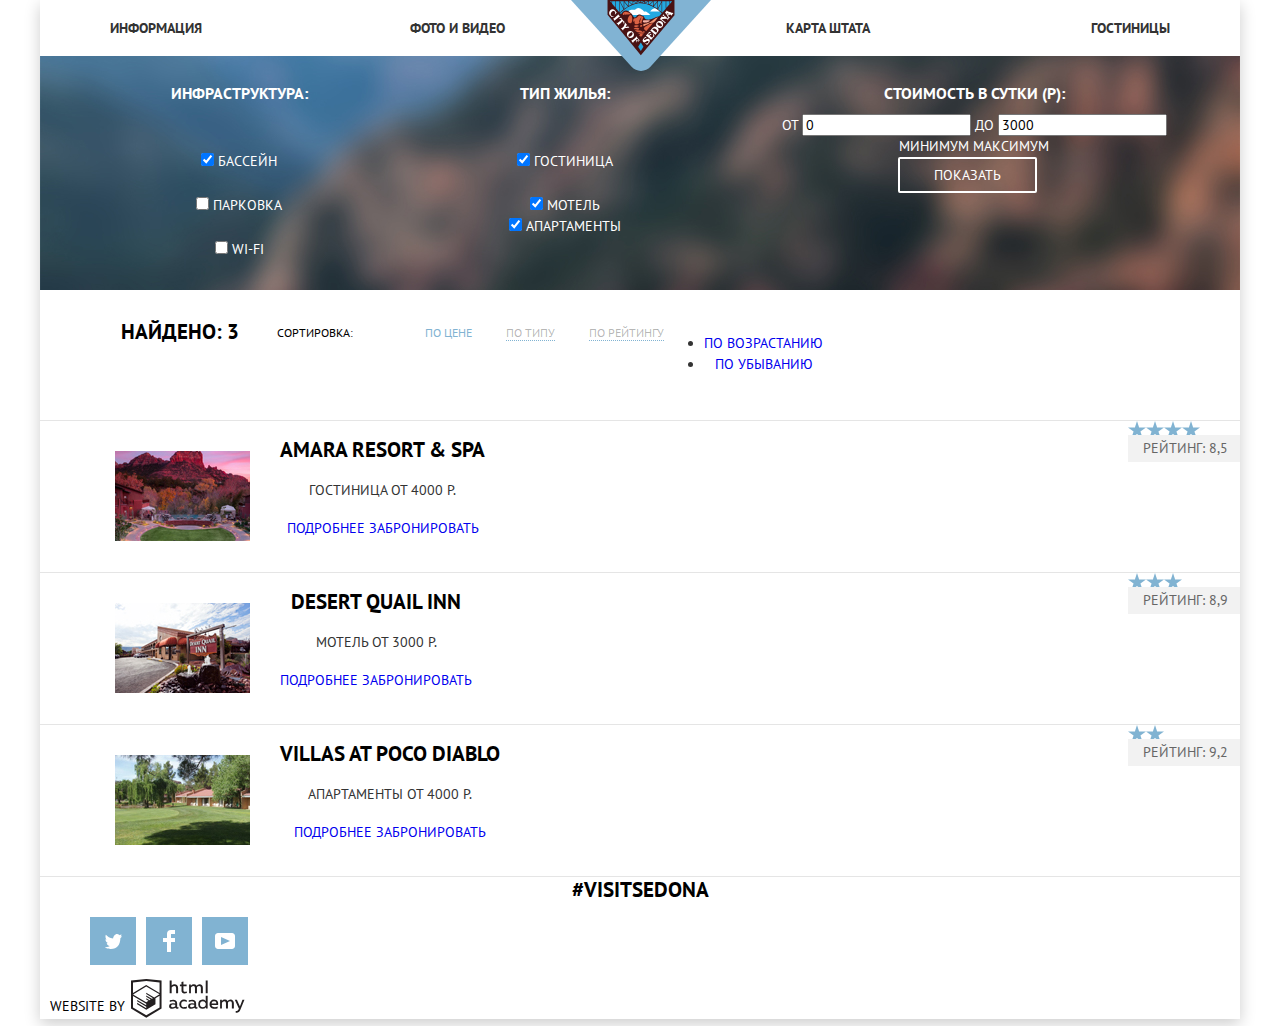
==== commit 3b2d6ba9: "Доработки" ====
--- a/hotels.html
+++ b/hotels.html
@@ -1,40 +1,141 @@
 <!DOCTYPE html>
 <html lang="ru">
-<head>
-  <meta charset="utf-8">
-  <title>HTML Academy: Седона</title>
-  <link href="https://fonts.googleapis.com/css?family=PT+Sans:400,700&subset=latin,cyrillic" rel="stylesheet">
-  <link href="css/normalize.css" rel="stylesheet">
-  <link href="css/style.css" rel="stylesheet">
-  <meta name="description" content="Здесь будет дескрип">
-  <meta name="keywords" content="Здесь будут ключи">
-</head>
-<body>
-  <header class="container header">
-    <nav class="main-navigation">
-      <a class="main-header-logo" href="index.html">
-        <img src="img/logo-sedona.svg" width="140" height="71" alt="Седона логотип">
-      </a>
-      <ul class="main-menu">
-        <li class="main-menu-left">
-          <a href="info.html" class="main-menu-link" title="Информация">Информация</a>
-        </li>
-        <li class="main-menu-left">
-          <a href="photo-video.html" class="main-menu-link" title="Фото и видео">Фото и видео</a>
-        </li>
-        <li class="main-menu-right">
-          <a href="state-map.html" class="main-menu-link" title="Карта штата">Карта штата</a>
-        </li>
-        <li class="main-menu-right">
-          <a href="hotels.html" class="main-menu-link" title="Гостиницы">Гостиницы</a>
-        </li>
-      </ul>
-    </nav>
-  </header>
-    <main class="container">
-      <h1 class="visually-hidden">Выберите гостиницу в Седоне</h1>
+  <head>
+    <meta charset="utf-8">
+    <title>HTML Academy: Седона</title>
+    <link href="https://fonts.googleapis.com/css?family=PT+Sans:400,700&subset=latin,cyrillic" rel="stylesheet">
+    <link href="css/normalize.css" rel="stylesheet">
+    <link href="css/style.css" rel="stylesheet">
+    <meta name="description" content="Здесь будет дескрип">
+    <meta name="keywords" content="Здесь будут ключи">
+  </head>
+  <body class="container">
+    <header class="container-header">
+      <nav class="main-navigation">
+        <a class="main-header-logo" href="index.html">
+          <img src="img/logo-sedona.svg" width="140" height="71" alt="Седона логотип">
+        </a>
+        <ul class="main-menu">
+          <li class="main-menu-left">
+            <a href="info.html" class="main-menu-link" title="Информация">Информация</a>
+          </li>
+          <li class="main-menu-left">
+            <a href="photo-video.html" class="main-menu-link" title="Фото и видео">Фото и видео</a>
+          </li>
+          <li class="main-menu-right">
+            <a href="state-map.html" class="main-menu-link" title="Карта штата">Карта штата</a>
+          </li>
+          <li class="main-menu-right">
+            <a href="hotels.html" class="main-menu-link" title="Гостиницы">Гостиницы</a>
+          </li>
+        </ul>
+      </nav>
+    </header>
+    <main>
+      <section class="hotels-choice">
+        <h1 class="visually-hidden">Поиск отелей в Седоне</h1>
+        <form class="filters" action="hotels.html" method="get">
+          <div class="filters-layout">
+            <div class="filters-options">
+              <fieldset class="filters-fieldset">
+                <legend class="filters-legend">Инфраструктура:</legend>
+                <ul class="filters-list">
+                  <li class="filters-item">
+                    <input class="filters-checkbox" type="checkbox" name="pool" id="pool" checked>
+                    <label class="filters-checkbox-label" for="pool">Бассейн</label>
+                  </li>
+                  <li class="filters-item">
+                    <input class="filters-checkbox" type="checkbox" name="parking" id="parking">
+                    <label class="filters-checkbox-label" for="parking">Парковка</label>
+                  </li>
+                  <li class="filters-item">
+                    <input class="filters-checkbox" type="checkbox" name="wi-fi" id="wi-fi">
+                    <label class="filters-checkbox-label" for="wi-fi">WI-FI</label>
+                  </li>
+                </ul>
+              </fieldset>
+            </div>
+            <div class="filters-options">
+              <fieldset class="filters-fieldset">
+                <legend class="filters-legend">Тип жилья:</legend>
+                <ul class="filters-list">
+                  <li class="filters-item">
+                    <input class="filters-checkbox" type="checkbox" name="hotel" id="hotel" checked>
+                    <label class="filters-checkbox-label" for="hotel">Гостиница</label>
+                  </li>
+                  <li class="filters-item">
+                    <input class="filters-checkbox" type="checkbox" name="motel" id="motel" checked>
+                      <label class="filters-checkbox-label" for="motel">Мотель</label>
+                  </li>
+                  <li class="filters__item">
+                    <input class="filters-checkbox" type="checkbox" name="apartments" id="apartments" checked>
+                    <label class="filters-checkbox-label" for="apartments">Апартаменты</label>
+                  </li>
+                </ul>
+              </fieldset>
+            </div>
+            <div class="filters-price">
+              <fieldset class="filters-price-fieldset">
+                <legend class="filters-price-legend">Стоимость в сутки (p):</legend>
+                <div class="filters-price-inputs">
+                  <label class="filters-price-label filters-price-input-min">
+                    От <input class="filters-price-input  filters-price-input-min" type="text" name="min-price-input" value="0">
+                  </label>
+                  <label class="filters-price-label filters-price-label-max">
+                        До <input class="filters-price-input filters-price-input-max" type="text" name="max-price-input" value="3000">
+                  </label>
+                </div>
+                <div class="filters-price-range">
+                  <div class="filters-price-scale">
+                    <div class="filters-price-scale-value"></div>
+                  </div>
+                  <span class="filters-price-control  filters-price-control-min" tabindex="0">Минимум</span>
+                  <span class="filters-price-control  filters-price-control-max" tabindex="0">Максимум</span>
+                </div>
+              </fieldset>
+              <div class="filters-apply">
+                <button class="filters-show  filter-btn" type="submit" name="search-show">Показать</button>
+              </div>
+            </div>
+          </div>
+        </form>
+      </section>
       <section class="results">
         <h2 class="visually-hidden">Найденные гостиницы в Седоне</h2>
+        <section class="results-sort">
+          <div class="results-sort-title">
+            <h3 class="visually-hidden">Сортировка результатов</h3>
+            <div class="results-sort-result-title">Найдено:
+              <span class="results-sort-result-count" id="hotels-count">3</span>
+            </div>
+          </div>
+          <div class="results-sort-types">
+            <ul class="results-sort-list">
+              <li class="results-sort-list-title">
+                Сортировка:
+              </li>
+              <li class="results-sort-item">
+                <a class="results-sort-link  results-sort-link-active" href="#">По цене</a>
+              </li>
+              <li class="results-sort-item">
+                <a class="results-sort-link" href="#">По типу</a>
+              </li>
+              <li class="results-sort-item">
+                <a class="results-sort-link" href="#">По рейтингу</a>
+              </li>
+            </ul>
+          </div>
+          <div class="results-updown">
+            <ul class="results-updown-list">
+              <li class="results-updown-item">
+                <a class="results-updown-link results-updown-link-up" href="#">По возрастанию</a>
+              </li>
+              <li class="results-updown-item">
+                <a class="results-updown-link results-updown-link-down results-updown-link-active" href="#">По убыванию</a>
+              </li>
+            </ul>
+          </div>
+        </section>
         <article class="result">
           <div class="hotel-photo">
             <img src="img/amara.jpg" width="135" height="90" alt="Отель Amara resort & spa">
@@ -109,7 +210,7 @@
         </article>
       </section>
     </main>
-    <footer class="container">
+    <footer>
       <p class="sedona-hashtag" title="Наш хэштег">#visitsedona</p>
       <ul class="social-buttons">
         <li class="social-button">
--- a/css/style.css
+++ b/css/style.css
@@ -19,10 +19,10 @@
   max-width: 1200px;
   margin-left: auto;
   margin-right: auto;
-  background-color: #fff;
-  box-shadow: 0 5px 15px 0 rgba(0,1,1,.2);
-}
-.container .header {
+  background-color: #ffffff;
+  box-shadow: 0 5px 15px 0 rgba(0,0,0,0.2);
+}
+.container-header {
   position: relative;
   background-color: #fff;
   z-index: 1;
@@ -59,27 +59,29 @@
   color: #766357
 }
 .main-menu-left {
-  padding-right: auto;
-  width: 22.73%;
-  padding: 15px 0;
-  margin-left: 73px;
-  text-align: left;
+    margin-right: auto;
+    width: 22.73%;
+    padding: 15px 0;
+    margin-left: 70px;
+    text-align: left;
 }
 .main-menu-right {
-  padding-left: 40px;
-  margin-left: auto;
-  text-align: right;
-  width: 22.73%;
-  padding: 15px 0;
+    margin-left: auto;
+    text-align: right;
+    width: 22.73%;
+    padding: 15px 0;
+    margin-right: 70px;
 }
 /*body*/
 .welcome-graphics {
-  min-height: 510px;
-  width: 100%;
-  background-image: url("../img/backgroundphoto.jpg");
-  border-style: none;
-  position: relative;
-  background-color: #e3edf6;
+    min-height: 510px;
+    width: 100%;
+    background-image: url(../img/intro-mask.svg), url(../img/backgroundphoto.jpg);
+    border-style: none;
+    background-position: bottom -2px center, center;
+    background-repeat: no-repeat;
+    position: relative;
+    background-color: #e3edf6;
 }
 .intro-welcome {
   display: block;
@@ -226,17 +228,23 @@
   margin: 0;
   padding: 0;
 }
-input::-webkit-input-placeholder { /* Chrome/Opera/Safari */
-  color: #000000;
-}
-input::-moz-placeholder { /* Firefox 19+ */
-  color: #000000;
-}
-input:-ms-input-placeholder { /* IE 10+ */
-  color: #000000;
-}
-input:-moz-placeholder { /* Firefox 18- */
-  color: #000000;
+.search-form input::-webkit-input-placeholder { /* Chrome/Opera/Safari */
+  color: #000000;
+}
+.search-form input::-moz-placeholder { /* Firefox 19+ */
+  color: #000000;
+}
+.search-form input:-ms-input-placeholder { /* IE 10+ */
+  color: #000000;
+}
+.search-form input:-moz-placeholder { /* Firefox 18- */
+  color: #000000;
+}
+.search-form input::placeholder {
+  color: #000000;
+}
+.search-form input::-moz-placeholder {
+  opacity: 1;
 }
 .calendar {
   margin: 0;
@@ -283,7 +291,7 @@
 }
 .sign-btn {
   line-height: 26px;
-  font-size: 14px;
+  font: 14px;
   color: #a9a9a9;
   font-weight: bold;
   text-align: center;
@@ -322,6 +330,172 @@
   background-color: #5496bd;
   outline: none;
 }
+/*Параметрический поиск гостиниц*/
+.hotels-choice {
+  background: #83accb url("../img/bg-hotels.jpg") no-repeat center;
+  background-size: 100%;
+  padding: 27px 0 30px;
+  color: #fff;
+}
+.filters-layout {
+  display: flex;
+}
+.filters-options {
+  padding-left: 6%;
+  width: 21.19%;
+}
+.filters-fieldset {
+  border: 0;
+  padding: 0;
+  margin: 0;
+}
+.filters-legend {
+  font-size: 16px;
+  line-height: 21px;
+  font-weight: 700;
+  margin: 0 0 24px 0;
+}
+.filters-list {
+  padding: 0;
+  margin: 0;
+  list-style: none;
+}
+.filters-item {
+  margin-top: 23px;
+}
+.filters-chekbox {
+
+}
+.filters-price {
+  padding-right: 6%;
+  width: 33.4166666667%;
+  margin-left: auto;
+  min-width: 276px;
+}
+.filters-price-fieldset {
+  padding: 0 0 0 3.33%;
+  margin: 0;
+  border: 0;
+}
+.filters-price-legend {
+  font-size: 16px;
+  line-height: 21px;
+  font-weight: 700;
+  margin: 0 0 10px 0;
+}
+.filter-btn {
+  padding: 5.5px 34px;
+  font: inherit;
+  font-size: inherit;
+  background-color: transparent;
+  color: inherit;
+  text-transform: inherit;
+  border: 2px solid #fff;
+  border-radius: 2px;
+}
+.filter-btn:hover,
+.filter-btn:focus {
+  color: #000000;
+  background-color: #ffffff;
+}
+/*Сортировщик гостиниц*/
+.results-sort {
+  display: flex;
+  padding: 29px 6% 31px;
+  border-bottom: 1px solid #e5e5e5;
+}
+.results-sort-result-title {
+  font-size: 21px;
+  line-height: 26px;
+  font-weight: 700;
+  color: #000000;
+  min-width: 135px;
+  margin-right: 30px;
+}
+.results-sort-types {
+  margin-top: 5px;
+}
+
+.results-sort-list {
+  display: flex;
+  margin: 0;
+  padding: 0;
+  list-style: none;
+  font-size: 12px;
+  line-height: 18px;
+  color: #000000;
+}
+.results-sort-link {
+  color: rgba(0, 0, 0, 0.3);
+  text-decoration: none;
+  border-bottom: 1px dotted #81b3d2;
+}
+.results-sort-link-active {
+  color: #81b3d2;
+  border-color: transparent;
+  pointer-events: none;
+}
+.results-sort-link:hover,
+.results-sort-link:focus {
+  color: #81b3d2;
+}
+
+.results-sort-link:active {
+  color: #000;
+  border-color: transparent;
+}
+
+.results-sort-list-title {
+  margin-right: 38px;
+}
+.results-sort-item {
+  margin-left: 34px;
+}
+.results-updown-sort {
+  margin-top: 3px;
+  margin-right: 1px;
+  margin-left: auto;
+}
+.results-updown-sort-list {
+  display: flex;
+  margin: 0;
+  padding: 0;
+  list-style: none;
+}
+.results-updown-sort-item {
+  margin-left: 12px;
+}
+.results-updown-sort-link {
+  display: block;
+  width: 11px;
+  height: 10px;
+  border-width: 10px 5.5px;
+  border-color: #cacaca;
+  border-style: solid;
+  text-indent: -1000px;
+  overflow: hidden;
+}
+.results-updown-sort-link:hover,
+.results-updown-sort-link:focus {
+  border-color: #000000;
+}
+.results-updown-sort-link:active {
+  border-color: #81b3d2;
+}
+.results-updown-sort-link-active {
+  border-color: #81b3d2;
+  pointer-events: none;
+}
+.results-updown-sort-link.results-updown-sort-link-up {
+  border-top: none;
+  border-left-color: transparent;
+  border-right-color: transparent;
+}
+.hresults-updown-sort-link.results-updown-sort-link--down {
+  border-bottom: none;
+  border-left-color: transparent;
+  border-right-color: transparent;
+}
 /*Список гостиниц*/
 .result {
     border-bottom: 1px solid #e5e5e5;
@@ -384,6 +558,7 @@
   font-weight: 700;
   color: #000000;
   text-decoration: none;
+  margin: 0;
 }
 .social-buttons {
   list-style: none;
